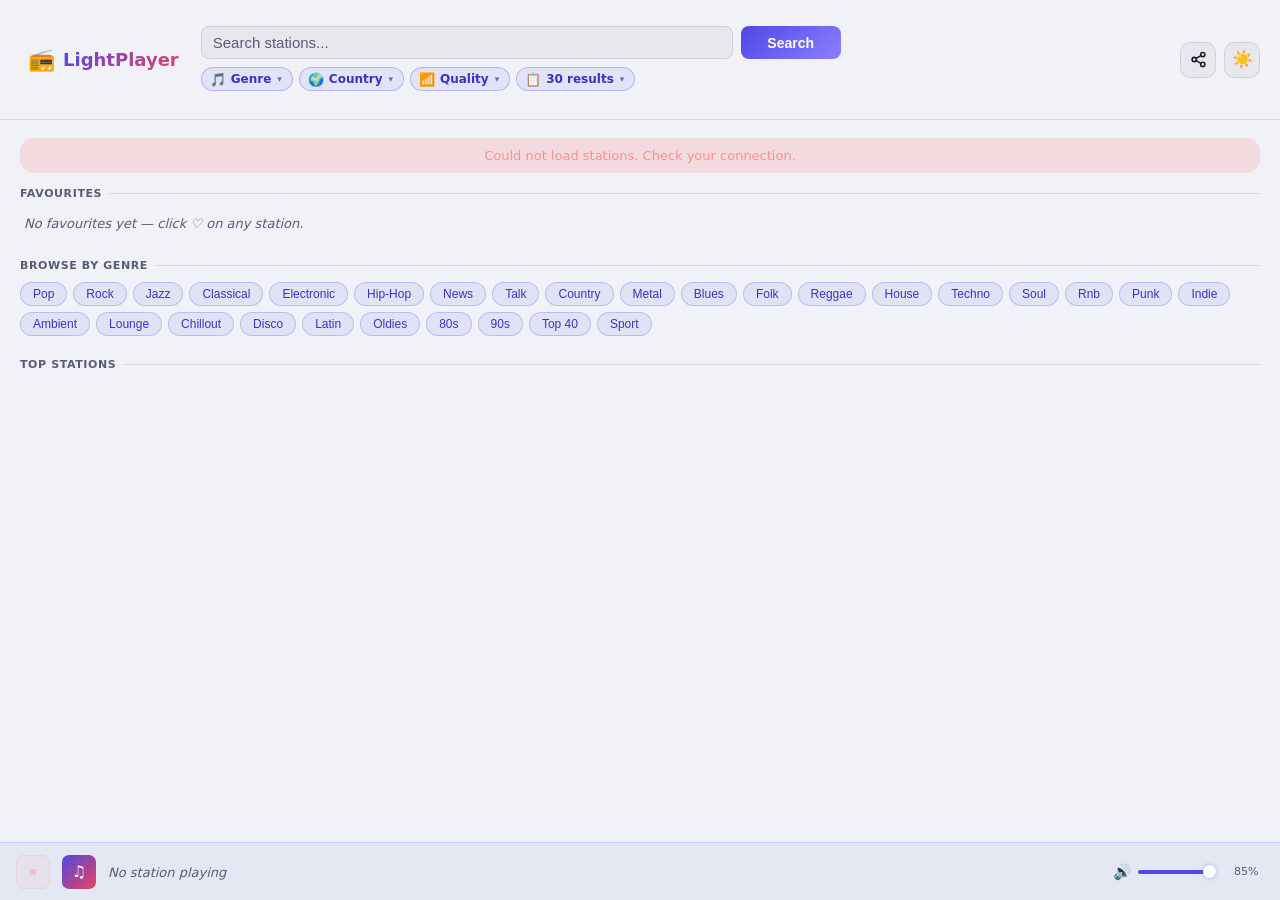
==== lightplayer/index.html @ 95d49911 "Fix GitHub Pages: rename to index.html, add .nojekyll - Rename lightplayer.html → index.html so GitH" ====
<!DOCTYPE html>
<html lang="en">
<head>
  <meta charset="UTF-8">
  <meta name="viewport" content="width=device-width, initial-scale=1.0">
  <title>LightPlayer</title>
  <link rel="manifest" href="manifest.json">
  <link rel="icon" href="data:image/svg+xml,<svg xmlns='http://www.w3.org/2000/svg' viewBox='0 0 100 100'><text y='.9em' font-size='90'>📻</text></svg>">
  <meta name="theme-color" content="#6c63ff">
  <meta name="apple-mobile-web-app-capable" content="yes">
  <meta name="apple-mobile-web-app-status-bar-style" content="black-translucent">
  <meta name="apple-mobile-web-app-title" content="LightPlayer">
  <style>
/* ── Reset & Base ── */
*, *::before, *::after { box-sizing: border-box; margin: 0; padding: 0; }

:root {
  --bg:         #1a1b2e;
  --bg2:        #252545;
  --glass:      rgba(255,255,255,0.09);
  --glass-border: rgba(255,255,255,0.14);
  --accent:     #6c63ff;
  --accent2:    #ff6584;
  --text:       #e8e8f0;
  --text2:      #9090aa;
  --card-bg:    rgba(255,255,255,0.07);
  --header-bg:  rgba(22,22,44,0.95);
  --player-bg:  rgba(18,18,40,0.98);
  --filter-bg:  rgba(108,99,255,0.10);
  --filter-border: rgba(108,99,255,0.25);
  --filter-text: #c0baff;
  --filter-active-bg: rgba(108,99,255,0.32);
  --filter-active-border: #6c63ff;
  --filter-active-text: #fff;
  --header-h:   120px;
  --player-h:   58px;
  --radius:     14px;
}

body.day {
  --bg:         #f0f2f8;
  --bg2:        #e4e8f2;
  --glass:      rgba(0,0,0,0.04);
  --glass-border: rgba(0,0,0,0.10);
  --accent:     #5046e5;
  --accent2:    #e8445e;
  --text:       #1a1a2e;
  --text2:      #5a5a7a;
  --card-bg:    rgba(255,255,255,0.80);
  --header-bg:  rgba(240,242,248,0.96);
  --player-bg:  rgba(228,232,242,0.98);
  --filter-bg:  rgba(80,70,229,0.09);
  --filter-border: rgba(80,70,229,0.30);
  --filter-text: #4030c0;
  --filter-active-bg: rgba(80,70,229,0.20);
  --filter-active-border: #5046e5;
  --filter-active-text: #2010a0;
}

html, body { height: 100%; }

body {
  background: var(--bg);
  color: var(--text);
  font-family: 'Segoe UI', system-ui, -apple-system, sans-serif;
  font-size: 14px;
  overflow: hidden;
}

/* ── Header ── */
#header {
  position: fixed;
  top: 0; left: 0; right: 0;
  height: var(--header-h);
  background: var(--header-bg);
  backdrop-filter: blur(20px);
  border-bottom: 1px solid var(--glass-border);
  z-index: 100;
  padding: 0 20px;
}

.header-inner {
  max-width: 1400px;
  margin: 0 auto;
  height: 100%;
  display: flex;
  align-items: center;
  gap: 14px;
}

.logo {
  display: flex;
  align-items: center;
  gap: 8px;
  flex-shrink: 0;
  cursor: pointer;
  user-select: none;
  padding: 6px 8px;
  border-radius: 10px;
  transition: background 0.18s;
}
.logo:hover { background: var(--glass); }
.logo-icon { font-size: 22px; }
.logo-text {
  font-size: 18px;
  font-weight: 700;
  background: linear-gradient(135deg, var(--accent), var(--accent2));
  -webkit-background-clip: text;
  -webkit-text-fill-color: transparent;
  background-clip: text;
}

/* ── Search section ── */
.search-section {
  flex: 1;
  max-width: 640px;
  display: flex;
  flex-direction: column;
  gap: 8px;
}

.search-row { display: flex; gap: 8px; }

input[type="text"] {
  flex: 1;
  background: var(--glass);
  border: 1px solid var(--glass-border);
  border-radius: 8px;
  color: var(--text);
  padding: 7px 11px;
  font-size: 15px;
  outline: none;
  transition: border-color 0.2s, background 0.2s;
}
input[type="text"]:focus {
  border-color: var(--accent);
  background: rgba(108,99,255,0.08);
}
input[type="text"]::placeholder { color: var(--text2); }

button {
  cursor: pointer;
  border: none;
  border-radius: 8px;
  font-size: 14px;
  font-weight: 600;
  transition: all 0.18s;
}

#btn-search {
  background: linear-gradient(135deg, var(--accent), #8b80ff);
  color: #fff;
  padding: 7px 0;
  white-space: nowrap;
  width: 100px;
  flex-shrink: 0;
}
#btn-search:hover { opacity: 0.88; transform: translateY(-1px); }

/* ── Filter bar ── */
.filter-bar {
  display: flex;
  gap: 6px;
  align-items: center;
  flex-wrap: nowrap;
  overflow-x: auto;
  -webkit-overflow-scrolling: touch;
  scrollbar-width: none;
  padding-bottom: 2px;
}
.filter-bar::-webkit-scrollbar { display: none; }

.filter-pill {
  display: inline-flex;
  align-items: center;
  gap: 5px;
  background: var(--filter-bg);
  border: 1.5px solid var(--filter-border);
  border-radius: 20px;
  color: var(--filter-text);
  font-size: 12px;
  font-weight: 600;
  padding: 4px 10px 4px 8px;
  white-space: nowrap;
  cursor: pointer;
  flex-shrink: 0;
  position: relative;
  transition: all 0.15s;
}
.filter-pill:hover {
  border-color: var(--accent);
  background: rgba(108,99,255,0.18);
  color: var(--text);
}
.filter-pill.active {
  background: var(--filter-active-bg);
  border-color: var(--filter-active-border);
  color: var(--filter-active-text);
}
.filter-pill .pill-icon {
  font-size: 13px;
  line-height: 1;
}
.filter-pill .pill-label {
  max-width: 90px;
  overflow: hidden;
  text-overflow: ellipsis;
}
.filter-pill .pill-caret {
  font-size: 9px;
  opacity: 0.7;
  margin-left: 1px;
}
/* hidden native selects anchored to each pill */
.filter-pill select {
  position: absolute;
  inset: 0;
  opacity: 0;
  cursor: pointer;
  font-size: 14px;
  width: 100%;
}

/* ── Header actions ── */
.header-actions {
  display: flex;
  align-items: center;
  gap: 8px;
  margin-left: auto;
  flex-shrink: 0;
}
.header-actions button {
  width: 36px; height: 36px;
  padding: 0;
  display: flex; align-items: center; justify-content: center;
  border-radius: 10px;
  flex-shrink: 0;
  background: var(--glass);
  border: 1px solid var(--glass-border);
  color: var(--text);
  cursor: pointer;
  transition: background 0.18s;
}
.header-actions button:hover { background: rgba(108,99,255,0.18); }
.header-actions button svg { width: 17px; height: 17px; display: block; }
.btn-theme { font-size: 17px; }

/* ── Main ── */
#main {
  position: fixed;
  top: var(--header-h);
  left: 0; right: 0;
  bottom: var(--player-h);
  overflow-y: auto;
  padding: 18px 20px;
}
#main::-webkit-scrollbar { width: 5px; }
#main::-webkit-scrollbar-track { background: transparent; }
#main::-webkit-scrollbar-thumb { background: rgba(255,255,255,0.12); border-radius: 3px; }

/* ── Status ── */
.status-msg {
  text-align: center; padding: 10px; margin-bottom: 14px;
  border-radius: var(--radius); font-weight: 500; font-size: 13px;
}
.status-msg.error  { background: rgba(255,80,80,0.15); color: #ff9090; }
.status-msg.hidden { display: none; }

/* ── Spinner ── */
.loading { display: flex; justify-content: center; padding: 60px 0; }
.spinner {
  width: 38px; height: 38px;
  border: 3px solid rgba(108,99,255,0.18);
  border-top-color: var(--accent);
  border-radius: 50%;
  animation: spin 0.8s linear infinite;
}
@keyframes spin { to { transform: rotate(360deg); } }

/* ── Section label ── */
.section-label {
  font-size: 11px; font-weight: 700;
  color: var(--text2);
  text-transform: uppercase; letter-spacing: 0.6px;
  margin-bottom: 10px;
  display: flex; align-items: center; gap: 7px;
}
.section-label::after {
  content: ''; flex: 1; height: 1px; background: var(--glass-border);
}

/* ── Home wrap ── */
.home-wrap { max-width: 1400px; margin: 0 auto; }

/* ── Tag cloud ── */
.tag-cloud { display: flex; flex-wrap: wrap; gap: 6px; margin-bottom: 22px; }
.tag-chip {
  background: rgba(108,99,255,0.12);
  border: 1px solid rgba(108,99,255,0.22);
  color: #c0baff;
  border-radius: 20px;
  padding: 4px 12px;
  font-size: 12px; font-weight: 500;
  cursor: pointer;
  transition: all 0.16s;
  text-transform: capitalize;
}
.tag-chip:hover { background: rgba(108,99,255,0.28); border-color: var(--accent); color: #fff; transform: translateY(-1px); }
body.day .tag-chip { background: rgba(80,70,229,0.09); border-color: rgba(80,70,229,0.25); color: #4030c0; }
body.day .tag-chip:hover { background: rgba(80,70,229,0.22); color: #2010a0; }

/* ── Favourites list ── */
.fav-list { display: flex; flex-direction: column; gap: 2px; margin-bottom: 22px; }
.fav-row {
  display: flex; align-items: center; gap: 10px;
  padding: 7px 8px; border-radius: 9px;
  cursor: pointer;
  transition: background 0.15s;
}
.fav-row:hover { background: var(--glass); }
.fav-row.playing { background: rgba(108,99,255,0.1); }
.fav-logo {
  width: 32px; height: 32px; border-radius: 6px;
  object-fit: cover; background: var(--bg2);
  border: 1px solid var(--glass-border); flex-shrink: 0;
}
.fav-logo-ph {
  width: 32px; height: 32px; border-radius: 6px;
  background: linear-gradient(135deg, var(--accent), var(--accent2));
  display: flex; align-items: center; justify-content: center;
  font-size: 13px; font-weight: 700; color: #fff; flex-shrink: 0;
}
.fav-name {
  flex: 1; min-width: 0;
  font-size: 13px; font-weight: 600;
  white-space: nowrap; overflow: hidden; text-overflow: ellipsis;
  color: var(--text);
}
.fav-play {
  width: 28px; height: 28px;
  background: linear-gradient(135deg, var(--accent), #8b80ff);
  color: #fff; border-radius: 50%;
  font-size: 10px;
  display: flex; align-items: center; justify-content: center;
  flex-shrink: 0; cursor: pointer;
  transition: opacity 0.18s, transform 0.18s;
}
.fav-play:hover { opacity: 0.85; transform: scale(1.1); }
.fav-play.playing { background: linear-gradient(135deg, #ff6584, #ff8ba7); }
.fav-remove {
  width: 24px; height: 24px;
  background: transparent; border: 1px solid transparent;
  color: var(--text2); border-radius: 5px; font-size: 11px;
  display: flex; align-items: center; justify-content: center;
  flex-shrink: 0; cursor: pointer;
  transition: all 0.15s;
}
.fav-remove:hover { color: #ff6060; border-color: rgba(255,80,80,0.35); background: rgba(255,80,80,0.08); }
.fav-empty { font-size: 13px; color: var(--text2); font-style: italic; padding: 6px 4px; }

/* ── Results header ── */
.results-header {
  grid-column: 1/-1;
  display: flex; align-items: center; gap: 10px; margin-bottom: 2px;
}
.btn-home-result {
  background: var(--glass); border: 1px solid var(--glass-border);
  color: var(--text2); padding: 5px 12px; border-radius: 7px;
  font-size: 12px; cursor: pointer; transition: all 0.18s;
}
.btn-home-result:hover { color: var(--accent); border-color: var(--accent); }
.results-count { font-size: 12px; color: var(--text2); }

/* ── Station Grid ── */
.station-grid {
  max-width: 1400px; margin: 0 auto;
  display: grid;
  grid-template-columns: repeat(auto-fill, minmax(220px, 1fr));
  gap: 13px;
}

/* ── Station Card ── */
.station-card {
  background: var(--card-bg);
  border: 1px solid var(--glass-border);
  border-radius: var(--radius);
  padding: 13px;
  display: flex; flex-direction: column; gap: 9px;
  cursor: pointer;
  transition: transform 0.18s, border-color 0.18s, background 0.18s;
  position: relative; overflow: hidden;
}
.station-card::before {
  content: ''; position: absolute; inset: 0;
  background: linear-gradient(135deg, rgba(108,99,255,0.04), transparent);
  opacity: 0; transition: opacity 0.2s; pointer-events: none;
}
.station-card:hover { transform: translateY(-2px); border-color: rgba(108,99,255,0.35); }
.station-card:hover::before { opacity: 1; }
.station-card.playing { border-color: rgba(108,99,255,0.6); background: rgba(108,99,255,0.10); }

.card-top { display: flex; align-items: flex-start; gap: 9px; }

.station-logo {
  width: 46px; height: 46px; border-radius: 8px; object-fit: cover;
  background: var(--bg2); flex-shrink: 0; border: 1px solid var(--glass-border);
}
.station-logo-ph {
  width: 46px; height: 46px; border-radius: 8px;
  background: linear-gradient(135deg, var(--accent), var(--accent2));
  flex-shrink: 0; display: flex; align-items: center; justify-content: center;
  font-size: 18px; font-weight: 700; color: #fff;
}

.station-info { flex: 1; min-width: 0; }
.station-name {
  font-size: 13px; font-weight: 600; color: var(--text);
  white-space: nowrap; overflow: hidden; text-overflow: ellipsis; line-height: 1.3;
}
.station-meta { font-size: 11px; color: var(--text2); margin-top: 3px; line-height: 1.5; }
.station-meta .tag {
  background: rgba(108,99,255,0.18); color: #b0a8ff;
  border-radius: 4px; padding: 1px 5px; font-size: 10px; margin-right: 3px;
}
body.day .station-meta .tag { background: rgba(80,70,229,0.15); color: #4030c0; }
.station-country { font-size: 11px; color: var(--text2); margin-top: 2px; }

.card-footer { display: flex; align-items: center; gap: 7px; }
.btn-play {
  flex: 1;
  background: linear-gradient(135deg, var(--accent), #8b80ff);
  color: #fff; padding: 6px 0; border-radius: 7px;
  font-size: 12px; font-weight: 600;
}
.btn-play:hover { opacity: 0.88; transform: translateY(-1px); }
.btn-play.playing { background: linear-gradient(135deg, #ff6584, #ff8ba7); }

.btn-fav {
  width: 30px; height: 30px;
  background: var(--glass); border: 1px solid var(--glass-border);
  border-radius: 7px; color: var(--text2); font-size: 15px;
  display: flex; align-items: center; justify-content: center; flex-shrink: 0;
  transition: all 0.18s;
}
.btn-fav:hover { color: var(--accent2); border-color: var(--accent2); }
.btn-fav.active { color: var(--accent2); background: rgba(255,101,132,0.15); border-color: var(--accent2); }

.btn-share-card {
  width: 30px; height: 30px;
  background: var(--glass); border: 1px solid var(--glass-border);
  border-radius: 7px; color: var(--text2);
  display: flex; align-items: center; justify-content: center; flex-shrink: 0;
  transition: all 0.18s;
}
.btn-share-card svg { width: 14px; height: 14px; }
.btn-share-card:hover { color: var(--accent); border-color: var(--accent); }

/* ── Player Bar ── */
.player-bar {
  position: fixed;
  bottom: 0; left: 0; right: 0;
  height: var(--player-h);
  background: var(--player-bg);
  backdrop-filter: blur(24px);
  border-top: 1px solid rgba(108,99,255,0.2);
  padding: 0 16px;
  display: flex; align-items: center; gap: 12px;
  z-index: 100;
}

.btn-stop {
  background: rgba(255,80,80,0.13); border: 1px solid rgba(255,80,80,0.3);
  color: #ff8080; width: 34px; height: 34px; border-radius: 8px;
  font-size: 13px; display: flex; align-items: center; justify-content: center;
  flex-shrink: 0; transition: all 0.18s;
}
.btn-stop:hover:not(:disabled) { background: rgba(255,80,80,0.25); color: #ffb0b0; }
.btn-stop:disabled { opacity: 0.35; cursor: not-allowed; }

.np-logo-wrap { flex-shrink: 0; }
.np-favicon {
  width: 34px; height: 34px; border-radius: 7px;
  object-fit: cover; border: 1px solid var(--glass-border); display: block;
}
.np-favicon.hidden { display: none; }
.np-favicon-ph {
  width: 34px; height: 34px; border-radius: 7px;
  background: linear-gradient(135deg, var(--accent), var(--accent2));
  display: flex; align-items: center; justify-content: center;
  font-size: 16px; color: #fff;
}
.np-favicon-ph.hidden { display: none; }

.now-playing { flex: 1; min-width: 0; }
.np-idle { color: var(--text2); font-style: italic; font-size: 13px; }
.np-name { font-weight: 600; color: var(--text); font-size: 14px; white-space: nowrap; overflow: hidden; text-overflow: ellipsis; }
.np-track { font-size: 11px; color: var(--accent); white-space: nowrap; overflow: hidden; text-overflow: ellipsis; margin-top: 1px; font-weight: 500; opacity: 0.9; }
.np-track.hidden { display: none; }

/* ── Waveform ── */
.waveform {
  display: flex; align-items: center; gap: 3px; height: 28px;
  flex-shrink: 0; opacity: 0; transition: opacity 0.4s;
}
.waveform.active { opacity: 1; }
.waveform span {
  display: block; width: 3px; border-radius: 2px;
  background: linear-gradient(to top, var(--accent), var(--accent2));
  animation: none; height: 4px;
}
.waveform.active span { animation: wave 1.1s ease-in-out infinite alternate; }
.waveform span:nth-child(1) { animation-duration: 0.9s;  animation-delay: 0.0s; }
.waveform span:nth-child(2) { animation-duration: 1.2s;  animation-delay: 0.2s; }
.waveform span:nth-child(3) { animation-duration: 0.75s; animation-delay: 0.05s; }
.waveform span:nth-child(4) { animation-duration: 1.05s; animation-delay: 0.3s; }
.waveform span:nth-child(5) { animation-duration: 0.85s; animation-delay: 0.15s; }
@keyframes wave {
  0%   { height: 4px;  opacity: 0.5; }
  30%  { height: 18px; opacity: 1;   }
  60%  { height: 10px; opacity: 0.8; }
  100% { height: 24px; opacity: 1;   }
}

/* ── Volume ── */
.volume-wrap { display: flex; align-items: center; gap: 6px; flex-shrink: 0; }
.vol-icon { font-size: 15px; cursor: pointer; user-select: none; }
.vol-slider {
  -webkit-appearance: none; appearance: none;
  width: 90px; height: 4px; border-radius: 2px;
  background: linear-gradient(to right, var(--accent) 0%, var(--accent) var(--pct,85%), rgba(255,255,255,0.15) var(--pct,85%));
  outline: none; cursor: pointer; border: none; padding: 0;
}
.vol-slider::-webkit-slider-thumb {
  -webkit-appearance: none; width: 13px; height: 13px;
  border-radius: 50%; background: #fff; box-shadow: 0 0 4px rgba(108,99,255,0.5); cursor: pointer;
}
.vol-slider::-moz-range-thumb {
  width: 13px; height: 13px; border-radius: 50%; background: #fff; border: none;
  box-shadow: 0 0 4px rgba(108,99,255,0.5); cursor: pointer;
}
.vol-val { font-size: 11px; color: var(--text2); min-width: 30px; font-variant-numeric: tabular-nums; }

/* ── Player toggle (mobile) ── */
.btn-player-toggle {
  display: none;
  background: var(--glass); border: 1px solid var(--glass-border);
  border-radius: 7px; color: var(--text2);
  width: 28px; height: 28px;
  align-items: center; justify-content: center;
  flex-shrink: 0; cursor: pointer; transition: background 0.18s;
}
.btn-player-toggle:hover { background: rgba(108,99,255,0.15); color: var(--accent); }
.btn-player-toggle svg { width: 16px; height: 16px; }

/* ── Toast ── */
#toast {
  position: fixed;
  bottom: calc(var(--player-h) + 14px); left: 50%;
  transform: translateX(-50%) translateY(6px);
  background: var(--bg2); border: 1px solid var(--glass-border);
  border-radius: 20px; color: var(--text); font-size: 12px;
  padding: 6px 16px; pointer-events: none; opacity: 0;
  transition: opacity 0.2s, transform 0.2s; white-space: nowrap; z-index: 300;
}
#toast.show { opacity: 1; transform: translateX(-50%) translateY(0); }

/* ── Responsive ── */
@media (max-width: 600px) {
  :root { --header-h: 132px; }

  .header-inner {
    display: grid;
    grid-template-columns: 1fr auto;
    grid-template-areas: "logo actions" "search search" "filters filters";
    gap: 6px; padding: 8px 0; align-items: center;
  }
  .logo           { grid-area: logo; padding: 4px 6px; }
  .header-actions { grid-area: actions; margin-left: 0; gap: 6px; }
  .header-actions button { width: 32px; height: 32px; border-radius: 8px; }
  .search-section { grid-area: search; display: contents; }
  .search-row     { grid-area: search; gap: 7px; }
  #search-q       { font-size: 14px; }
  #btn-search     { width: 76px; }
  .filter-bar     { grid-area: filters; }

  #main { padding: 10px; }
  .station-grid { grid-template-columns: repeat(auto-fill, minmax(150px, 1fr)); gap: 8px; }

  .btn-player-toggle { display: flex; }
  .vol-val { display: none; }
  .vol-slider { width: 70px; }
  .player-bar { gap: 8px; padding: 0 10px; height: auto; min-height: 32px; max-height: var(--player-h); overflow: hidden; transition: max-height 0.3s ease; }
  .waveform { height: 18px; gap: 2px; }
  .waveform span { width: 2px; }
  .player-bar.player-collapsed { max-height: 32px; }
  .player-bar.player-collapsed .np-logo-wrap,
  .player-bar.player-collapsed .waveform,
  .player-bar.player-collapsed .volume-wrap { display: none; }
  .player-bar.player-collapsed .btn-player-toggle { transform: rotate(180deg); }
}
@media (max-width: 400px) { .vol-slider { width: 50px; } }
@media (min-width: 1200px) { .station-grid { grid-template-columns: repeat(auto-fill, minmax(240px, 1fr)); } }
  </style>
</head>
<body>

<header id="header">
  <div class="header-inner">
    <div class="logo" id="btn-home">
      <span class="logo-icon">📻</span>
      <span class="logo-text">LightPlayer</span>
    </div>

    <div class="search-section">
      <div class="search-row">
        <input type="text" id="search-q" placeholder="Search stations..." autocomplete="off">
        <button id="btn-search">Search</button>
      </div>
      <!-- Pill filter bar -->
      <div class="filter-bar" id="filter-bar">
        <div class="filter-pill" id="pill-genre">
          <span class="pill-icon">🎵</span>
          <span class="pill-label" id="pill-genre-label">Genre</span>
          <span class="pill-caret">▾</span>
          <select id="filter-tag">
            <option value="">All Genres</option>
            <option value="pop">Pop</option>
            <option value="rock">Rock</option>
            <option value="jazz">Jazz</option>
            <option value="classical">Classical</option>
            <option value="electronic">Electronic</option>
            <option value="hip-hop">Hip-Hop</option>
            <option value="news">News</option>
            <option value="talk">Talk</option>
            <option value="country">Country</option>
            <option value="metal">Metal</option>
            <option value="blues">Blues</option>
            <option value="folk">Folk</option>
            <option value="reggae">Reggae</option>
            <option value="house">House</option>
            <option value="techno">Techno</option>
            <option value="soul">Soul</option>
            <option value="rnb">R&amp;B</option>
            <option value="punk">Punk</option>
            <option value="indie">Indie</option>
            <option value="ambient">Ambient</option>
            <option value="lounge">Lounge</option>
            <option value="chillout">Chillout</option>
            <option value="disco">Disco</option>
            <option value="latin">Latin</option>
            <option value="oldies">Oldies</option>
            <option value="80s">80s</option>
            <option value="90s">90s</option>
            <option value="top 40">Top 40</option>
            <option value="sport">Sport</option>
          </select>
        </div>
        <div class="filter-pill" id="pill-country">
          <span class="pill-icon">🌍</span>
          <span class="pill-label" id="pill-country-label">Country</span>
          <span class="pill-caret">▾</span>
          <select id="filter-country">
            <option value="">All Countries</option>
            <option value="US">🇺🇸 United States</option>
            <option value="GB">🇬🇧 United Kingdom</option>
            <option value="DE">🇩🇪 Germany</option>
            <option value="FR">🇫🇷 France</option>
            <option value="BA">🇧🇦 Bosnia</option>
            <option value="RS">🇷🇸 Serbia</option>
            <option value="HR">🇭🇷 Croatia</option>
            <option value="IT">🇮🇹 Italy</option>
            <option value="ES">🇪🇸 Spain</option>
            <option value="JP">🇯🇵 Japan</option>
            <option value="BR">🇧🇷 Brazil</option>
            <option value="AU">🇦🇺 Australia</option>
            <option value="CA">🇨🇦 Canada</option>
            <option value="NL">🇳🇱 Netherlands</option>
            <option value="PL">🇵🇱 Poland</option>
            <option value="RU">🇷🇺 Russia</option>
            <option value="TR">🇹🇷 Turkey</option>
            <option value="MX">🇲🇽 Mexico</option>
          </select>
        </div>
        <div class="filter-pill" id="pill-quality">
          <span class="pill-icon">📶</span>
          <span class="pill-label" id="pill-quality-label">Quality</span>
          <span class="pill-caret">▾</span>
          <select id="filter-quality">
            <option value="0">Any Quality</option>
            <option value="64">64k+</option>
            <option value="128">128k+</option>
            <option value="192">192k+</option>
            <option value="320">320k+</option>
          </select>
        </div>
        <div class="filter-pill" id="pill-limit">
          <span class="pill-icon">📋</span>
          <span class="pill-label" id="pill-limit-label">30 results</span>
          <span class="pill-caret">▾</span>
          <select id="filter-limit">
            <option value="30">30 results</option>
            <option value="60">60 results</option>
            <option value="100">100 results</option>
          </select>
        </div>
      </div>
    </div>

    <div class="header-actions">
      <button id="btn-share-app" title="Share app">
        <svg viewBox="0 0 24 24" fill="none" stroke="currentColor" stroke-width="2.2" stroke-linecap="round" stroke-linejoin="round">
          <circle cx="18" cy="5" r="3"/><circle cx="6" cy="12" r="3"/><circle cx="18" cy="19" r="3"/>
          <line x1="8.59" y1="13.51" x2="15.42" y2="17.49"/><line x1="15.41" y1="6.51" x2="8.59" y2="10.49"/>
        </svg>
      </button>
      <button id="btn-theme" class="btn-theme" title="Toggle theme">🌙</button>
    </div>
  </div>
</header>

<main id="main">
  <div id="status-msg" class="status-msg hidden"></div>
  <div id="content"></div>
</main>

<div class="player-bar" id="player-bar">
  <button class="btn-player-toggle" id="btn-player-toggle" title="Toggle player">
    <svg viewBox="0 0 24 24" fill="none" stroke="currentColor" stroke-width="1.75" stroke-linecap="round" stroke-linejoin="round">
      <polyline points="18 15 12 9 6 15"/>
    </svg>
  </button>
  <button class="btn-stop" id="btn-stop" disabled>■</button>
  <div class="np-logo-wrap">
    <img id="np-favicon" class="np-favicon hidden" src="" alt="">
    <span id="np-favicon-ph" class="np-favicon-ph">♫</span>
  </div>
  <div class="now-playing" id="now-playing">
    <span class="np-idle">No station playing</span>
  </div>
  <div class="waveform" id="waveform">
    <span></span><span></span><span></span><span></span><span></span>
  </div>
  <div class="volume-wrap">
    <span class="vol-icon" id="vol-icon">🔊</span>
    <input type="range" id="vol-slider" class="vol-slider" min="0" max="100" value="85" step="1">
    <span class="vol-val" id="vol-val">85%</span>
  </div>
</div>

<div id="toast"></div>

<script src="https://cdn.jsdelivr.net/npm/icecast-metadata-player@latest/build/icecast-metadata-player.min.js"></script>
<script>
// ── Constants ──────────────────────────────────────────────────────────────
const HOME_TAGS = [
  'pop','rock','jazz','classical','electronic','hip-hop','news','talk',
  'country','metal','blues','folk','reggae','house','techno','soul',
  'rnb','punk','indie','ambient','lounge','chillout','disco','latin',
  'oldies','80s','90s','top 40','sport'
];

const RB = 'https://all.api.radio-browser.info/json';

// ── Theme ──────────────────────────────────────────────────────────────────
let isDark = true;
const btnTheme = document.getElementById('btn-theme');

function applyTheme(dark) {
  isDark = dark;
  document.body.classList.toggle('day', !dark);
  btnTheme.textContent = dark ? '🌙' : '☀️';
  localStorage.setItem('lp_theme', dark ? 'dark' : 'light');
}

(function() {
  const saved = localStorage.getItem('lp_theme');
  applyTheme(saved ? saved === 'dark' : !window.matchMedia('(prefers-color-scheme: light)').matches);
})();

btnTheme.addEventListener('click', () => applyTheme(!isDark));

// ── Favourites ─────────────────────────────────────────────────────────────
function loadFavs() {
  try { return JSON.parse(localStorage.getItem('lp_favorites') || '{}'); } catch(e) { return {}; }
}
function saveFavs(favs) { localStorage.setItem('lp_favorites', JSON.stringify(favs)); }
function isFav(url) { return !!loadFavs()[url]; }

function toggleFav(station) {
  const favs = loadFavs();
  if (favs[station.url]) {
    delete favs[station.url];
  } else {
    favs[station.url] = { url: station.url, name: station.name, favicon: station.favicon };
  }
  saveFavs(favs);
  // Update all fav buttons for this url
  document.querySelectorAll(`.btn-fav[data-url="${CSS.escape(station.url)}"]`).forEach(btn => {
    btn.classList.toggle('active', !!favs[station.url]);
    btn.title = favs[station.url] ? 'Remove from favourites' : 'Add to favourites';
  });
  // Refresh home if visible
  if (document.getElementById('fav-list')) renderFavList();
}

// ── Filter pills ───────────────────────────────────────────────────────────
const pillCfg = [
  { pill: 'pill-genre',   select: 'filter-tag',     label: 'pill-genre-label',   default: 'Genre' },
  { pill: 'pill-country', select: 'filter-country',  label: 'pill-country-label', default: 'Country' },
  { pill: 'pill-quality', select: 'filter-quality',  label: 'pill-quality-label', default: 'Quality' },
  { pill: 'pill-limit',   select: 'filter-limit',    label: 'pill-limit-label',   default: '30 results' },
];

pillCfg.forEach(({ pill, select, label, default: def }) => {
  const pillEl  = document.getElementById(pill);
  const selectEl = document.getElementById(select);
  const labelEl  = document.getElementById(label);

  selectEl.addEventListener('change', () => {
    const opt = selectEl.options[selectEl.selectedIndex];
    const val = selectEl.value;
    const isDefault = !val || val === '0';
    labelEl.textContent = isDefault ? def : opt.text.replace(/^[^\s]+\s/, '').trim() || opt.text;
    pillEl.classList.toggle('active', !isDefault);
    doSearch();
  });
});

// ── Radio Browser ──────────────────────────────────────────────────────────
async function rbFetch(path) {
  const res = await fetch(RB + path, { headers: { 'User-Agent': 'LightPlayer/1.0' } });
  if (!res.ok) throw new Error('API ' + res.status);
  return res.json();
}

function buildQuery() {
  const q       = document.getElementById('search-q').value.trim();
  const tag     = document.getElementById('filter-tag').value;
  const country = document.getElementById('filter-country').value;
  const quality = document.getElementById('filter-quality').value;
  const limit   = document.getElementById('filter-limit').value || '30';
  const p = new URLSearchParams({ limit, hidebroken: 'true', order: 'votes', reverse: 'true' });
  if (q)                    p.set('name', q);
  if (tag)                  p.set('tag', tag);
  if (country)              p.set('countrycode', country);
  if (quality && quality !== '0') p.set('bitrateMin', quality);
  return p.toString();
}

// ── Home ───────────────────────────────────────────────────────────────────
async function showHome() {
  document.getElementById('search-q').value = '';
  // Reset pills
  pillCfg.forEach(({ select, label, pill, default: def }) => {
    document.getElementById(select).value = select === 'filter-limit' ? '30' : '';
    document.getElementById(label).textContent = def;
    document.getElementById(pill).classList.remove('active');
  });
  setStatus('', '');

  const content = document.getElementById('content');
  content.innerHTML = '<div class="loading"><div class="spinner"></div></div>';

  let stations = [];
  try {
    stations = await rbFetch('/stations/search?limit=40&hidebroken=true&order=votes&reverse=true');
  } catch(e) {
    setStatus('Could not load stations. Check your connection.', 'error');
  }

  content.innerHTML = `
    <div class="home-wrap">
      <div class="section-label">Favourites</div>
      <div id="fav-list" class="fav-list"></div>
      <div class="section-label">Browse by genre</div>
      <div class="tag-cloud">${HOME_TAGS.map(t => `<button class="tag-chip" data-tag="${escHtml(t)}">${escHtml(t)}</button>`).join('')}</div>
      <div class="section-label">Top stations</div>
      <div class="station-grid" id="station-grid"></div>
    </div>`;

  renderFavList();

  content.querySelectorAll('.tag-chip').forEach(btn => {
    btn.addEventListener('click', () => {
      const sel = document.getElementById('filter-tag');
      sel.value = btn.dataset.tag;
      sel.dispatchEvent(new Event('change'));
    });
  });

  renderCards(stations, document.getElementById('station-grid'));
}

function renderFavList() {
  const list = document.getElementById('fav-list');
  if (!list) return;
  const favs = loadFavs();
  const entries = Object.values(favs);

  if (!entries.length) {
    list.innerHTML = '<div class="fav-empty">No favourites yet — click ♡ on any station.</div>';
    return;
  }

  list.innerHTML = '';
  entries.forEach(s => {
    const isPlay = currentStation?.url === s.url;
    const row = document.createElement('div');
    row.className = 'fav-row' + (isPlay ? ' playing' : '');

    const logoHtml = s.favicon
      ? `<img class="fav-logo" src="${escHtml(s.favicon)}" alt="" onerror="this.style.display='none';this.nextElementSibling.style.display='flex'"><div class="fav-logo-ph" style="display:none">${escHtml(s.name[0]||'♫')}</div>`
      : `<div class="fav-logo-ph">${escHtml(s.name[0]||'♫')}</div>`;

    row.innerHTML = `
      ${logoHtml}
      <div class="fav-name">${escHtml(s.name)}</div>
      <button class="fav-play${isPlay ? ' playing' : ''}" title="${isPlay ? 'Stop' : 'Play'}">${isPlay ? '■' : '▶'}</button>
      <button class="fav-remove" title="Remove">✕</button>`;

    row.querySelector('.fav-play').addEventListener('click', e => {
      e.stopPropagation();
      if (currentStation?.url === s.url) { stopPlayback(); return; }
      playStation(s);
    });
    row.querySelector('.fav-remove').addEventListener('click', e => {
      e.stopPropagation();
      toggleFav(s);
    });
    row.addEventListener('click', () => {
      if (currentStation?.url === s.url) { stopPlayback(); return; }
      playStation(s);
    });

    list.appendChild(row);
  });
}

// ── Search ─────────────────────────────────────────────────────────────────
async function doSearch() {
  const content = document.getElementById('content');
  content.innerHTML = '<div class="loading"><div class="spinner"></div></div>';
  setStatus('', '');

  try {
    const data = await rbFetch('/stations/search?' + buildQuery());
    content.innerHTML = '<div class="station-grid" id="station-grid"></div>';
    const grid = document.getElementById('station-grid');

    const header = document.createElement('div');
    header.className = 'results-header';
    header.innerHTML = `<button class="btn-home-result" id="btn-back">← Home</button><span class="results-count">${data.length} station${data.length !== 1 ? 's' : ''}</span>`;
    grid.appendChild(header);
    header.querySelector('#btn-back').addEventListener('click', showHome);

    if (!data.length) {
      grid.insertAdjacentHTML('beforeend', '<div style="grid-column:1/-1;color:var(--text2);padding:40px;text-align:center">No stations found.</div>');
    } else {
      renderCards(data, grid);
    }
  } catch(e) {
    content.innerHTML = '';
    setStatus('Search failed. Check your connection.', 'error');
  }
}

// ── Render cards ───────────────────────────────────────────────────────────
function renderCards(stations, grid) {
  stations.forEach(s => {
    const url     = s.url_resolved || s.url || '';
    const name    = s.name || 'Unknown';
    const favicon = s.favicon || '';
    const codec   = s.codec || '';
    const bitrate = s.bitrate ? s.bitrate + 'k' : '';
    const country = s.countrycode || '';
    const tags    = (s.tags || '').split(',').filter(Boolean).slice(0, 2);
    const fav     = isFav(url);
    const playing = currentStation?.url === url;

    const card = document.createElement('div');
    card.className = 'station-card' + (playing ? ' playing' : '');
    card.dataset.url = url;

    const logoHtml = favicon
      ? `<img class="station-logo" src="${escHtml(favicon)}" alt="" onerror="this.style.display='none';this.nextElementSibling.style.display='flex'"><div class="station-logo-ph" style="display:none">${escHtml(name[0]||'♫')}</div>`
      : `<div class="station-logo-ph">${escHtml(name[0]||'♫')}</div>`;

    card.innerHTML = `
      <div class="card-top">
        <div style="flex-shrink:0">${logoHtml}</div>
        <div class="station-info">
          <div class="station-name">${escHtml(name)}</div>
          <div class="station-meta">
            ${tags.map(t=>`<span class="tag">${escHtml(t.trim())}</span>`).join('')}
            ${bitrate ? `<span>${escHtml(bitrate)}</span>` : ''}
            ${codec   ? ` · ${escHtml(codec)}` : ''}
          </div>
          ${country ? `<div class="station-country">${flag(country)} ${escHtml(country)}</div>` : ''}
        </div>
      </div>
      <div class="card-footer">
        <button class="btn-play${playing?' playing':''}">
          ${playing ? '■ Stop' : '▶ Play'}
        </button>
        <button class="btn-fav${fav?' active':''}" data-url="${escHtml(url)}" title="${fav?'Remove from favourites':'Add to favourites'}">
          ${fav ? '♥' : '♡'}
        </button>
        <button class="btn-share-card" title="Share station">
          <svg viewBox="0 0 24 24" fill="none" stroke="currentColor" stroke-width="2.2" stroke-linecap="round" stroke-linejoin="round">
            <circle cx="18" cy="5" r="3"/><circle cx="6" cy="12" r="3"/><circle cx="18" cy="19" r="3"/>
            <line x1="8.59" y1="13.51" x2="15.42" y2="17.49"/><line x1="15.41" y1="6.51" x2="8.59" y2="10.49"/>
          </svg>
        </button>
      </div>`;

    card.querySelector('.btn-play').addEventListener('click', e => {
      e.stopPropagation();
      if (currentStation?.url === url) { stopPlayback(); return; }
      playStation({ url, name, favicon });
    });
    card.querySelector('.btn-fav').addEventListener('click', e => {
      e.stopPropagation();
      const btn = e.currentTarget;
      toggleFav({ url, name, favicon });
      btn.textContent = isFav(url) ? '♥' : '♡';
    });
    card.querySelector('.btn-share-card').addEventListener('click', e => {
      e.stopPropagation();
      shareStation({ url, name, favicon });
    });
    card.addEventListener('click', () => {
      if (currentStation?.url === url) { stopPlayback(); return; }
      playStation({ url, name, favicon });
    });

    grid.appendChild(card);
  });
}

// ── Playback ───────────────────────────────────────────────────────────────
let icecastPlayer = null, fallbackAudio = null, currentStation = null;

function playStation(station) {
  stopPlayback(false);
  currentStation = station;
  updatePlayerBar(station);
  highlightCard(station.url, true);

  if (typeof IcecastMetadataPlayer !== 'undefined') {
    let started = false;
    icecastPlayer = new IcecastMetadataPlayer(station.url, {
      onMetadata(m) { const t = m.StreamTitle || m.TITLE || ''; if (t) setNpTrack(t); },
      onPlay()  { started = true; },
      onStop()  { if (!started) startFallback(station); },
      onError() { if (!started) { try { icecastPlayer?.stop(); } catch(e){} icecastPlayer = null; startFallback(station); } },
    });
    try { icecastPlayer.play(); } catch(e) { icecastPlayer = null; startFallback(station); }
  } else {
    startFallback(station);
  }
}

function startFallback(station) {
  const vol = parseInt(document.getElementById('vol-slider').value) / 100;
  fallbackAudio = new Audio();
  fallbackAudio.volume = vol;
  fallbackAudio.src = station.url;
  fallbackAudio.play().catch(() => {});
}

function stopPlayback(clear = true) {
  if (icecastPlayer) { try { icecastPlayer.stop(); } catch(e){} icecastPlayer = null; }
  if (fallbackAudio) { fallbackAudio.pause(); fallbackAudio.src = ''; fallbackAudio = null; }
  if (clear) {
    currentStation = null;
    resetPlayerBar();
    highlightCard(null, false);
    renderFavList();
  }
}

// ── Player bar UI ──────────────────────────────────────────────────────────
function updatePlayerBar(station) {
  const favIcon = document.getElementById('np-favicon');
  const ph      = document.getElementById('np-favicon-ph');
  document.getElementById('now-playing').innerHTML =
    `<div class="np-name">${escHtml(station.name)}</div><div class="np-track hidden" id="np-track"></div>`;
  if (station.favicon) {
    favIcon.src = station.favicon; favIcon.classList.remove('hidden'); ph.classList.add('hidden');
    favIcon.onerror = () => { favIcon.classList.add('hidden'); ph.classList.remove('hidden'); };
  } else { favIcon.classList.add('hidden'); ph.classList.remove('hidden'); }
  document.getElementById('btn-stop').disabled = false;
  document.getElementById('waveform').classList.add('active');
}

function setNpTrack(t) { const el = document.getElementById('np-track'); if (el) { el.textContent = t; el.classList.remove('hidden'); } }

function resetPlayerBar() {
  document.getElementById('now-playing').innerHTML = '<span class="np-idle">No station playing</span>';
  document.getElementById('np-favicon').classList.add('hidden');
  document.getElementById('np-favicon-ph').classList.remove('hidden');
  document.getElementById('btn-stop').disabled = true;
  document.getElementById('waveform').classList.remove('active');
}

function highlightCard(url, on) {
  document.querySelectorAll('.station-card').forEach(c => {
    const match = on && c.dataset.url === url;
    c.classList.toggle('playing', match);
    const btn = c.querySelector('.btn-play');
    if (btn) { btn.classList.toggle('playing', match); btn.textContent = match ? '■ Stop' : '▶ Play'; }
  });
}

// ── Volume ─────────────────────────────────────────────────────────────────
const volSlider = document.getElementById('vol-slider');
const volVal    = document.getElementById('vol-val');

function setVolume(v) {
  const frac = v / 100;
  if (icecastPlayer?.audioElement) icecastPlayer.audioElement.volume = frac;
  if (fallbackAudio) fallbackAudio.volume = frac;
  volVal.textContent = v + '%';
  volSlider.style.setProperty('--pct', v + '%');
}
volSlider.addEventListener('input', () => setVolume(parseInt(volSlider.value)));
setVolume(85);

// ── Controls ───────────────────────────────────────────────────────────────
document.getElementById('btn-stop').addEventListener('click', () => stopPlayback(true));
document.getElementById('btn-player-toggle').addEventListener('click', () =>
  document.getElementById('player-bar').classList.toggle('player-collapsed'));
document.getElementById('btn-search').addEventListener('click', doSearch);
document.getElementById('search-q').addEventListener('keydown', e => { if (e.key === 'Enter') doSearch(); });
document.getElementById('btn-home').addEventListener('click', showHome);

// ── Share ──────────────────────────────────────────────────────────────────
function shareStation(station) {
  const u = new URL(location.href);
  u.search = '';
  u.searchParams.set('station', station.url);
  u.searchParams.set('name', station.name);
  if (station.favicon) u.searchParams.set('favicon', station.favicon);
  doShare(`Listen to ${station.name}`, station.name, u.toString());
}

document.getElementById('btn-share-app').addEventListener('click', () =>
  doShare('LightPlayer — free web radio', 'LightPlayer', location.origin + location.pathname));

function doShare(text, title, url) {
  if (navigator.share) {
    navigator.share({ title, text, url }).catch(() => {});
  } else {
    navigator.clipboard.writeText(url).then(() => showToast('Link copied!')).catch(() => showToast('Could not copy'));
  }
}

// ── Deep link ──────────────────────────────────────────────────────────────
function checkDeepLink() {
  const p = new URLSearchParams(location.search);
  const stationUrl = p.get('station');
  if (!stationUrl) return false;
  const station = { url: stationUrl, name: p.get('name') || stationUrl, favicon: p.get('favicon') || '' };
  const content = document.getElementById('content');
  content.innerHTML = '<div class="station-grid" id="station-grid"></div>';
  renderCards([{ url_resolved: station.url, name: station.name, favicon: station.favicon, bitrate: 0, codec: '', tags: '', countrycode: '' }],
    document.getElementById('station-grid'));
  setTimeout(() => playStation(station), 300);
  return true;
}

// ── Utility ────────────────────────────────────────────────────────────────
function escHtml(s) {
  return String(s ?? '').replace(/&/g,'&amp;').replace(/</g,'&lt;').replace(/>/g,'&gt;').replace(/"/g,'&quot;');
}
function flag(cc) {
  if (!cc || cc.length !== 2) return '';
  const b = 0x1F1E6, a = cc.toUpperCase().charCodeAt(0)-65, c = cc.toUpperCase().charCodeAt(1)-65;
  if (a<0||a>25||c<0||c>25) return '';
  return String.fromCodePoint(b+a)+String.fromCodePoint(b+c);
}
function setStatus(msg, type) {
  const el = document.getElementById('status-msg');
  el.className = 'status-msg' + (msg ? ' '+type : ' hidden');
  el.textContent = msg;
}
let toastTimer = null;
function showToast(msg) {
  const t = document.getElementById('toast');
  t.textContent = msg; t.classList.add('show');
  clearTimeout(toastTimer);
  toastTimer = setTimeout(() => t.classList.remove('show'), 2400);
}

// ── Boot ───────────────────────────────────────────────────────────────────
if (!checkDeepLink()) showHome();
if ('serviceWorker' in navigator) navigator.serviceWorker.register('./sw.js').catch(() => {});
</script>
</body>
</html>
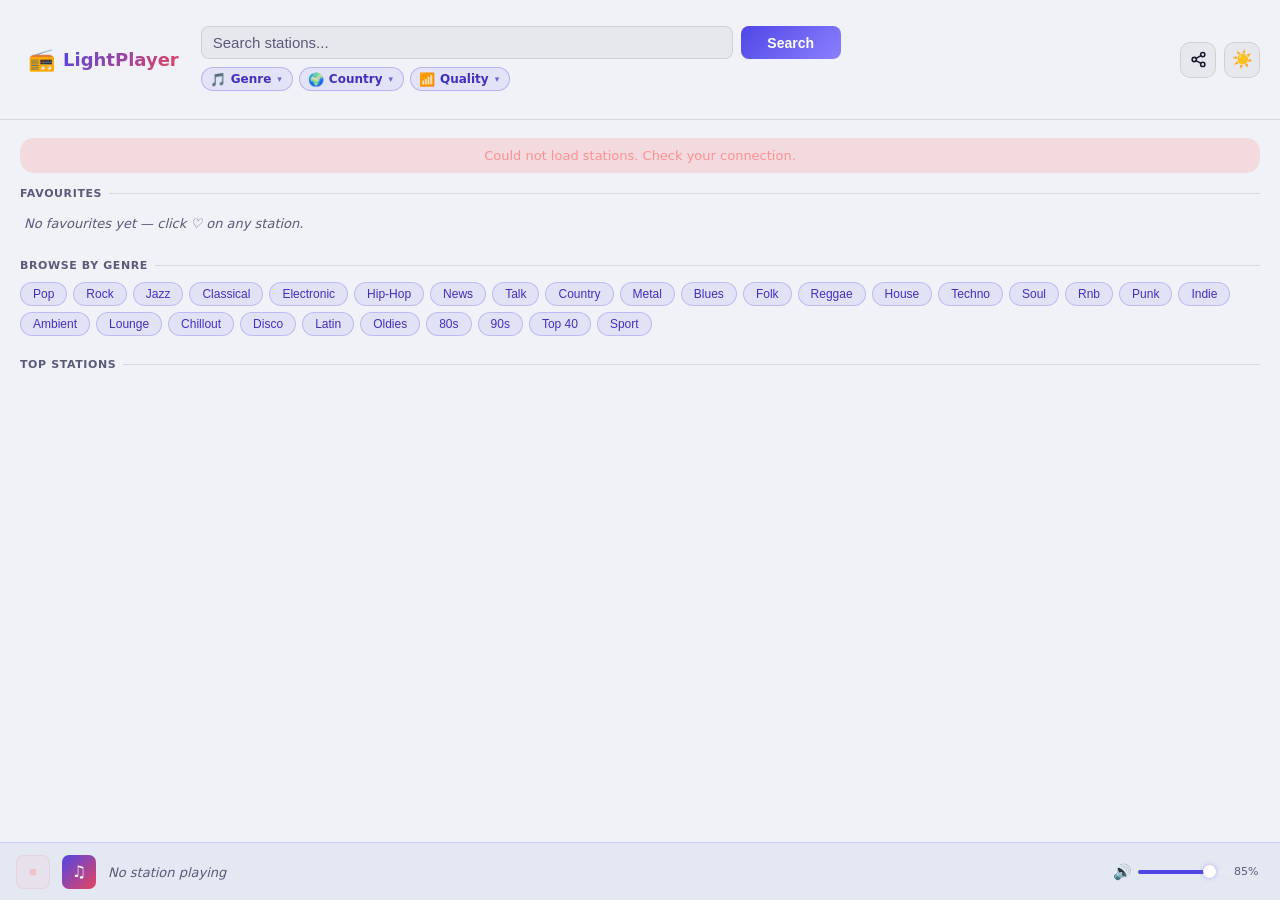
==== commit cb7d44e8: "LightPlayer: endless scroll + install prompt - Endless scroll: IntersectionObserver loads next batch" ====
--- a/lightplayer/index.html
+++ b/lightplayer/index.html
@@ -552,6 +552,56 @@
 .btn-player-toggle:hover { background: rgba(108,99,255,0.15); color: var(--accent); }
 .btn-player-toggle svg { width: 16px; height: 16px; }
 
+/* ── Install banner ── */
+#install-banner {
+  position: fixed; inset: 0; z-index: 500;
+  background: rgba(0,0,0,0.55);
+  backdrop-filter: blur(6px);
+  display: flex; align-items: center; justify-content: center;
+  padding: 20px;
+  opacity: 0; transition: opacity 0.3s;
+  pointer-events: none;
+}
+#install-banner.show { opacity: 1; pointer-events: all; }
+.install-card {
+  background: var(--bg2);
+  border: 1px solid var(--glass-border);
+  border-radius: 20px;
+  padding: 28px 24px 22px;
+  max-width: 360px; width: 100%;
+  text-align: center;
+  box-shadow: 0 24px 64px rgba(0,0,0,0.5);
+  transform: translateY(16px); transition: transform 0.3s;
+}
+#install-banner.show .install-card { transform: translateY(0); }
+.install-icon { font-size: 48px; line-height: 1; margin-bottom: 12px; }
+.install-title { font-size: 18px; font-weight: 700; color: var(--text); margin-bottom: 8px; }
+.install-desc  { font-size: 13px; color: var(--text2); line-height: 1.6; margin-bottom: 20px; }
+.install-ios   { font-size: 12px; color: var(--text2); line-height: 1.7; background: var(--glass); border: 1px solid var(--glass-border); border-radius: 10px; padding: 10px 14px; margin-bottom: 18px; text-align: left; }
+.install-ios b { color: var(--text); }
+.install-btns  { display: flex; gap: 10px; }
+.btn-install {
+  flex: 1;
+  background: linear-gradient(135deg, var(--accent), #8b80ff);
+  color: #fff; padding: 11px 0; border-radius: 10px;
+  font-size: 14px; font-weight: 700;
+}
+.btn-install:hover { opacity: 0.88; }
+.btn-install-later {
+  flex: 1;
+  background: var(--glass); border: 1px solid var(--glass-border);
+  color: var(--text2); padding: 11px 0; border-radius: 10px;
+  font-size: 14px; font-weight: 600;
+}
+.btn-install-later:hover { color: var(--text); border-color: rgba(255,255,255,0.25); }
+
+/* ── Scroll loader ── */
+.scroll-loader {
+  grid-column: 1/-1;
+  display: flex; justify-content: center; padding: 20px 0;
+}
+.scroll-sentinel { grid-column: 1/-1; height: 1px; }
+
 /* ── Toast ── */
 #toast {
   position: fixed;
@@ -603,6 +653,22 @@
   </style>
 </head>
 <body>
+
+<div id="install-banner">
+  <div class="install-card">
+    <div class="install-icon">📻</div>
+    <div class="install-title">Install LightPlayer</div>
+    <div class="install-desc">Add to your home screen for instant access to thousands of radio stations — works offline, no app store needed.</div>
+    <div class="install-ios" id="install-ios-hint" style="display:none">
+      Tap <b>Share</b> (□↑) at the bottom of Safari,<br>
+      then choose <b>Add to Home Screen</b>.
+    </div>
+    <div class="install-btns">
+      <button class="btn-install" id="btn-install">📲 Install</button>
+      <button class="btn-install-later" id="btn-install-later">Not now</button>
+    </div>
+  </div>
+</div>
 
 <header id="header">
   <div class="header-inner">
@@ -693,16 +759,6 @@
             <option value="320">320k+</option>
           </select>
         </div>
-        <div class="filter-pill" id="pill-limit">
-          <span class="pill-icon">📋</span>
-          <span class="pill-label" id="pill-limit-label">30 results</span>
-          <span class="pill-caret">▾</span>
-          <select id="filter-limit">
-            <option value="30">30 results</option>
-            <option value="60">60 results</option>
-            <option value="100">100 results</option>
-          </select>
-        </div>
       </div>
     </div>
 
@@ -808,7 +864,6 @@
   { pill: 'pill-genre',   select: 'filter-tag',     label: 'pill-genre-label',   default: 'Genre' },
   { pill: 'pill-country', select: 'filter-country',  label: 'pill-country-label', default: 'Country' },
   { pill: 'pill-quality', select: 'filter-quality',  label: 'pill-quality-label', default: 'Quality' },
-  { pill: 'pill-limit',   select: 'filter-limit',    label: 'pill-limit-label',   default: '30 results' },
 ];
 
 pillCfg.forEach(({ pill, select, label, default: def }) => {
@@ -833,41 +888,87 @@
   return res.json();
 }
 
-function buildQuery() {
+const BATCH = 30;
+
+function buildQuery(offset = 0) {
   const q       = document.getElementById('search-q').value.trim();
   const tag     = document.getElementById('filter-tag').value;
   const country = document.getElementById('filter-country').value;
   const quality = document.getElementById('filter-quality').value;
-  const limit   = document.getElementById('filter-limit').value || '30';
-  const p = new URLSearchParams({ limit, hidebroken: 'true', order: 'votes', reverse: 'true' });
-  if (q)                    p.set('name', q);
-  if (tag)                  p.set('tag', tag);
-  if (country)              p.set('countrycode', country);
+  const p = new URLSearchParams({ limit: BATCH, offset, hidebroken: 'true', order: 'votes', reverse: 'true' });
+  if (q)                         p.set('name', q);
+  if (tag)                       p.set('tag', tag);
+  if (country)                   p.set('countrycode', country);
   if (quality && quality !== '0') p.set('bitrateMin', quality);
   return p.toString();
+}
+
+// ── Endless scroll state ───────────────────────────────────────────────────
+let scrollOffset  = 0;
+let scrollLoading = false;
+let scrollDone    = false;
+let scrollObserver = null;
+let scrollIsHome  = false;
+
+function initScrollObserver(grid) {
+  if (scrollObserver) scrollObserver.disconnect();
+  const sentinel = document.createElement('div');
+  sentinel.className = 'scroll-sentinel';
+  grid.appendChild(sentinel);
+
+  scrollObserver = new IntersectionObserver(entries => {
+    if (entries[0].isIntersecting && !scrollLoading && !scrollDone) loadMore(grid);
+  }, { root: document.getElementById('main'), rootMargin: '200px' });
+
+  scrollObserver.observe(sentinel);
+}
+
+async function loadMore(grid) {
+  if (scrollLoading || scrollDone) return;
+  scrollLoading = true;
+
+  const loader = document.createElement('div');
+  loader.className = 'scroll-loader';
+  loader.innerHTML = '<div class="spinner"></div>';
+  // Insert before sentinel
+  const sentinel = grid.querySelector('.scroll-sentinel');
+  grid.insertBefore(loader, sentinel);
+
+  try {
+    const path = scrollIsHome
+      ? `/stations/search?limit=${BATCH}&offset=${scrollOffset}&hidebroken=true&order=votes&reverse=true`
+      : `/stations/search?${buildQuery(scrollOffset)}`;
+    const data = await rbFetch(path);
+    loader.remove();
+
+    if (!data.length) {
+      scrollDone = true;
+      sentinel.remove();
+    } else {
+      renderCards(data, grid);
+      scrollOffset += data.length;
+      if (data.length < BATCH) { scrollDone = true; sentinel.remove(); }
+    }
+  } catch(e) {
+    loader.remove();
+    scrollDone = true;
+  }
+  scrollLoading = false;
 }
 
 // ── Home ───────────────────────────────────────────────────────────────────
 async function showHome() {
   document.getElementById('search-q').value = '';
-  // Reset pills
   pillCfg.forEach(({ select, label, pill, default: def }) => {
-    document.getElementById(select).value = select === 'filter-limit' ? '30' : '';
+    document.getElementById(select).value = '';
     document.getElementById(label).textContent = def;
     document.getElementById(pill).classList.remove('active');
   });
   setStatus('', '');
+  if (scrollObserver) scrollObserver.disconnect();
+  scrollOffset = 0; scrollLoading = false; scrollDone = false; scrollIsHome = true;
 
   const content = document.getElementById('content');
-  content.innerHTML = '<div class="loading"><div class="spinner"></div></div>';
-
-  let stations = [];
-  try {
-    stations = await rbFetch('/stations/search?limit=40&hidebroken=true&order=votes&reverse=true');
-  } catch(e) {
-    setStatus('Could not load stations. Check your connection.', 'error');
-  }
-
   content.innerHTML = `
     <div class="home-wrap">
       <div class="section-label">Favourites</div>
@@ -875,7 +976,7 @@
       <div class="section-label">Browse by genre</div>
       <div class="tag-cloud">${HOME_TAGS.map(t => `<button class="tag-chip" data-tag="${escHtml(t)}">${escHtml(t)}</button>`).join('')}</div>
       <div class="section-label">Top stations</div>
-      <div class="station-grid" id="station-grid"></div>
+      <div class="station-grid" id="station-grid"><div class="scroll-loader" style="grid-column:1/-1"><div class="spinner"></div></div></div>
     </div>`;
 
   renderFavList();
@@ -888,7 +989,20 @@
     });
   });
 
-  renderCards(stations, document.getElementById('station-grid'));
+  const grid = document.getElementById('station-grid');
+  try {
+    const data = await rbFetch(`/stations/search?limit=${BATCH}&offset=0&hidebroken=true&order=votes&reverse=true`);
+    grid.querySelector('.scroll-loader')?.remove();
+    renderCards(data, grid);
+    scrollOffset = data.length;
+    if (data.length < BATCH) scrollDone = true;
+  } catch(e) {
+    grid.innerHTML = '';
+    setStatus('Could not load stations. Check your connection.', 'error');
+    scrollDone = true;
+  }
+
+  if (!scrollDone) initScrollObserver(grid);
 }
 
 function renderFavList() {
@@ -938,30 +1052,40 @@
 
 // ── Search ─────────────────────────────────────────────────────────────────
 async function doSearch() {
+  if (scrollObserver) scrollObserver.disconnect();
+  scrollOffset = 0; scrollLoading = false; scrollDone = false; scrollIsHome = false;
+  setStatus('', '');
+
   const content = document.getElementById('content');
-  content.innerHTML = '<div class="loading"><div class="spinner"></div></div>';
-  setStatus('', '');
+  content.innerHTML = '<div class="station-grid" id="station-grid"><div class="scroll-loader" style="grid-column:1/-1"><div class="spinner"></div></div></div>';
+  const grid = document.getElementById('station-grid');
+
+  const header = document.createElement('div');
+  header.className = 'results-header';
+  header.innerHTML = `<button class="btn-home-result" id="btn-back">← Home</button><span class="results-count" id="results-count"></span>`;
+  grid.prepend(header);
+  header.querySelector('#btn-back').addEventListener('click', showHome);
 
   try {
-    const data = await rbFetch('/stations/search?' + buildQuery());
-    content.innerHTML = '<div class="station-grid" id="station-grid"></div>';
-    const grid = document.getElementById('station-grid');
-
-    const header = document.createElement('div');
-    header.className = 'results-header';
-    header.innerHTML = `<button class="btn-home-result" id="btn-back">← Home</button><span class="results-count">${data.length} station${data.length !== 1 ? 's' : ''}</span>`;
-    grid.appendChild(header);
-    header.querySelector('#btn-back').addEventListener('click', showHome);
+    const data = await rbFetch('/stations/search?' + buildQuery(0));
+    grid.querySelector('.scroll-loader')?.remove();
 
     if (!data.length) {
       grid.insertAdjacentHTML('beforeend', '<div style="grid-column:1/-1;color:var(--text2);padding:40px;text-align:center">No stations found.</div>');
+      scrollDone = true;
     } else {
       renderCards(data, grid);
+      scrollOffset = data.length;
+      document.getElementById('results-count').textContent = data.length + (data.length < BATCH ? '' : '+') + ' stations';
+      if (data.length < BATCH) scrollDone = true;
     }
   } catch(e) {
-    content.innerHTML = '';
+    grid.querySelector('.scroll-loader')?.remove();
     setStatus('Search failed. Check your connection.', 'error');
+    scrollDone = true;
   }
+
+  if (!scrollDone) initScrollObserver(grid);
 }
 
 // ── Render cards ───────────────────────────────────────────────────────────
@@ -1192,6 +1316,51 @@
   toastTimer = setTimeout(() => t.classList.remove('show'), 2400);
 }
 
+// ── Install prompt ─────────────────────────────────────────────────────────
+let deferredInstallPrompt = null;
+const installBanner = document.getElementById('install-banner');
+const btnInstall    = document.getElementById('btn-install');
+const btnLater      = document.getElementById('btn-install-later');
+
+function showInstallBanner() {
+  if (sessionStorage.getItem('lp_install_dismissed')) return;
+  // Check if already installed (standalone mode)
+  if (window.matchMedia('(display-mode: standalone)').matches || navigator.standalone) return;
+  installBanner.classList.add('show');
+}
+
+function hideInstallBanner() {
+  installBanner.classList.remove('show');
+  sessionStorage.setItem('lp_install_dismissed', '1');
+}
+
+window.addEventListener('beforeinstallprompt', e => {
+  e.preventDefault();
+  deferredInstallPrompt = e;
+  // Small delay so the page content loads first
+  setTimeout(showInstallBanner, 1200);
+});
+
+btnInstall.addEventListener('click', async () => {
+  if (deferredInstallPrompt) {
+    deferredInstallPrompt.prompt();
+    const { outcome } = await deferredInstallPrompt.userChoice;
+    deferredInstallPrompt = null;
+    hideInstallBanner();
+  }
+});
+
+btnLater.addEventListener('click', hideInstallBanner);
+
+// iOS: beforeinstallprompt doesn't fire — show iOS instructions instead
+const isIos = /iphone|ipad|ipod/i.test(navigator.userAgent) && !window.MSStream;
+const isSafari = /^((?!chrome|android).)*safari/i.test(navigator.userAgent);
+if (isIos && isSafari && !navigator.standalone) {
+  document.getElementById('install-ios-hint').style.display = 'block';
+  btnInstall.style.display = 'none';
+  setTimeout(showInstallBanner, 1200);
+}
+
 // ── Boot ───────────────────────────────────────────────────────────────────
 if (!checkDeepLink()) showHome();
 if ('serviceWorker' in navigator) navigator.serviceWorker.register('./sw.js').catch(() => {});
